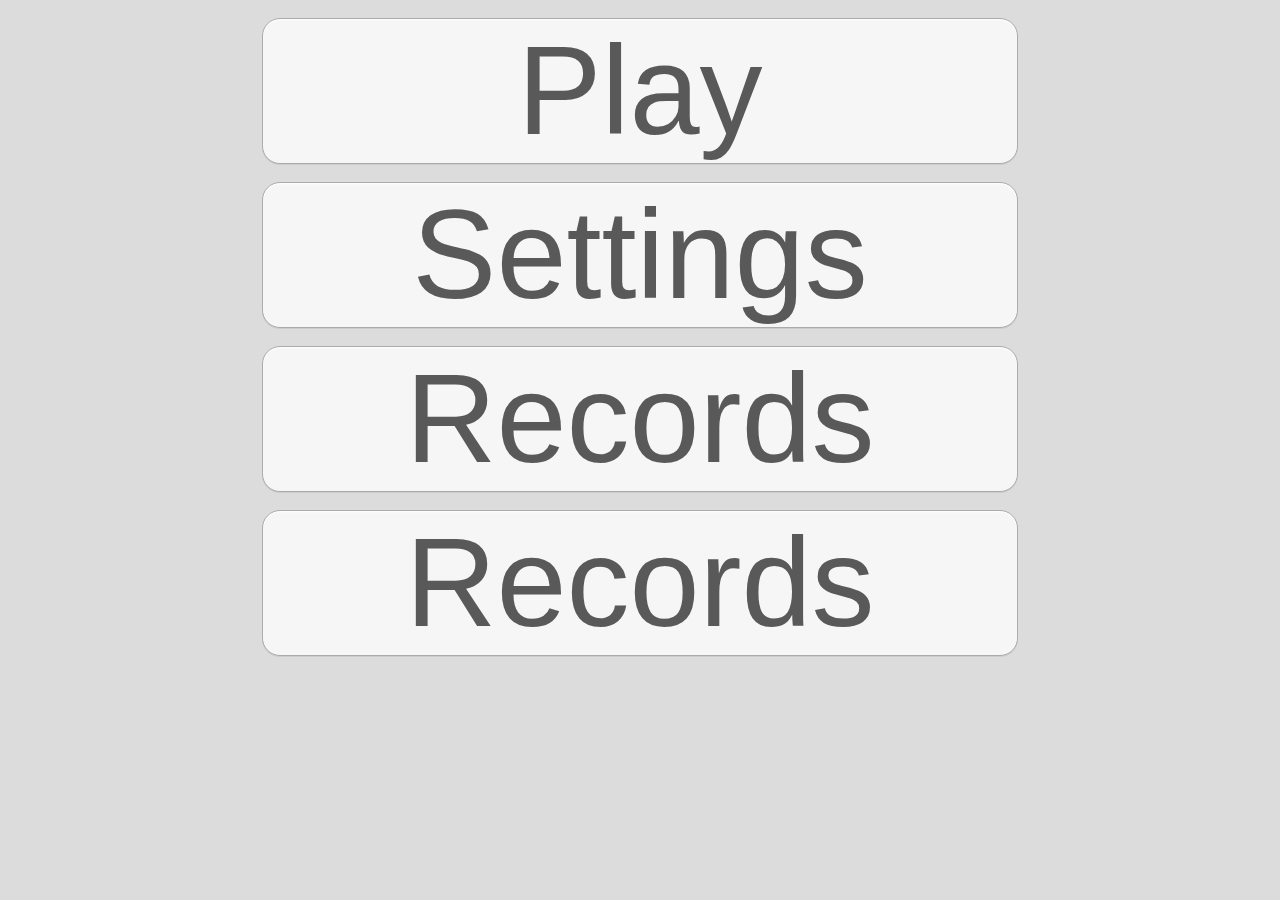
==== analyze.htm @ b8b4c214 "Initial Commit" ====
<!DOCTYPE html>
<html >
<head>
	<meta charset="UTF-8">
	<title>Random Addition</title>
	<meta name="author" content="Andrew Ippoliti">

	<!-- IN ANDROID BROWSER - enter "about:debug" in the address bar
	     It should give you some extra options and a 'js console' -->

	<!-- Mobile viewport optimization http://goo.gl/b9SaQ -->
	<meta name="HandheldFriendly" content="True">
	<meta name="MobileOptimized" content="320">
	<!--<meta name="viewport" content="width=device-width, initial-scale=1.0, maximum-scale=10.0;">-->
	<!--<meta name="viewport" content="width=device-width, height=device-height, user-scalable=no" />-->
	<!-- Force the browser to use 320x320 as the viewport size -->
	<!--<meta name="viewport" content="width=320, height=320, user-scalable=no" />-->
	<!-- Force the browser to use the device width as the viewport with -->
	<meta name="viewport" content="width=device-width, initial-scale=1.0" />
	
	<!-- Hide browser chrome (iOS only) -->
	<meta name="apple-mobile-web-app-capable" content="yes" />

	<!-- Supposedly style the status bar -->
	<meta name="apple-mobile-web-app-status-bar-style" content="black" />
	
	<link rel="stylesheet" href="styles.css" />
	</style>

</head>
<body>
    <div id="game-content" style="position: relative; margin: auto; overflow: hidden; text-align: center;">
	<a class="transition" id="spot1" href="./question.htm" >Play</a>
	<a class="transition" id="spot2" href="./settings.htm" >Settings</a>
	<a class="transition" id="spot3" href="./records.htm" >Records</a>
	<a class="transition" id="spot4" href="./records.htm" >Records</a>
    </div>

	<script type="text/javascript" src="js-lib-data.js"></script>
	<script type="text/javascript" id="script-doc">
//StreamAvg lets you compute the average of a group of numbers as
//you recieve each number, (good for memory)
//EX: the numbers 1, 5, 6, 12 are streamed to you
//avg = StreamAvg(0,   1, 1);//1st number; returns 1
//avg = StreamAvg(avg, 2, 5);//2nd number; returns 3
//avg = StreamAvg(avg, 3, 6);//3rd number; returns 6
//avg = StreamAvg(avg, 4,12);//4th number; returns 6
function StreamAvg(lastAvg,index,value){
	return (lastAvg * (index-1) + value) / index;
}


function getViewportSizes() {

	var viewPortWidth;
	var viewPortHeight;

	// the more standards compliant browsers (mozilla/netscape/opera/IE7) use window.innerWidth and window.innerHeight
	if (typeof window.innerWidth != 'undefined') {
		viewPortWidth = window.innerWidth,
		viewPortHeight = window.innerHeight
	}

	// IE6 in standards compliant mode (i.e. with a valid doctype as the first line in the document)
	else if (typeof document.documentElement != 'undefined'
	&& typeof document.documentElement.clientWidth != 'undefined'
	&& document.documentElement.clientWidth != 0) {
		viewPortWidth = document.documentElement.clientWidth,
		viewPortHeight = document.documentElement.clientHeight
	}

	// older versions of IE
	else {
		viewPortWidth = document.getElementsByTagName('body')[0].clientWidth,
		viewPortHeight = document.getElementsByTagName('body')[0].clientHeight
	}
	return [viewPortWidth, viewPortHeight];
}
function resizeWindow(aspectPercent){
	var viewportSizes = getViewportSizes();
	var divContainer = document.getElementById("game-content");

	if( viewportSizes[0] < viewportSizes[1] ){
		divContainer.style.width = viewportSizes[0]+"px";
		divContainer.style.height = viewportSizes[0]+"px";
		divContainer.style.fontSize = viewportSizes[0]+"px";
	}else{
		divContainer.style.width = viewportSizes[1]+"px";
		divContainer.style.height = viewportSizes[1]+"px";
		divContainer.style.fontSize = viewportSizes[1]+"px";
	}

}
var minNum = 10;
var maxNum = 20;

function makeQuestionAddition(minNum,maxNum){
	var op1 = Math.round( minNum + (maxNum-minNum) * Math.random() );
	var op2 = Math.round( minNum + (maxNum-minNum) * Math.random() );
	var sum = op1+op2;
	var choices = [sum];
	var i, n;
	var pow = 1, maxPow = Math.abs(sum)+1;

	// Generate +- place value errors: ie 10+10=30, 100+120 = 230
	for( pow = 1; pow <= maxPow; pow = pow * 10 ){
		for( i=0; i<10; i+=1 ){
			n = Math.round( sum-pow/2+i*pow );
			if( ! isElementInArray(n,choices) ){
				choices.push(n);
			}
		}
	}

	// Generate a few totally random errors:
	i = choices.length;
	while( i-- ){
		n = Math.round(sum*(1.5-Math.random()));
		if( ! isElementInArray(n,choices) ){
			choices.push(n);
		}
	}

	// Add some 'concatination' type error
	n = Math.round(op1*10+op2);
	if( ! isElementInArray(n,choices) ){ choices.push(n); }
	n = Math.round(op1+op2*10);
	if( ! isElementInArray(n,choices) ){ choices.push(n); }

	// Remove the correct answer & shuffle the others
	choices.shift();
	shuffleArray(choices);

	// Take the top 3 and add the correct answer to them
	choices = choices.slice(0,3);
	choices.push(sum);

	// Suffle the choices
	shuffleArray(choices);

	// Setup the dom elements
	document.getElementById('choice-4').innerHTML = ""+(choices[3]);
	document.getElementById('choice-3').innerHTML = ""+(choices[2]);
	document.getElementById('choice-2').innerHTML = ""+(choices[1]);
	document.getElementById('choice-1').innerHTML = ""+(choices[0]);
	document.getElementById('question').innerHTML = ""+(op1+'+'+op2);

	// Set the global isCorrect function
	if( sum === choices[0] ){ isCorrect = isCorrect1; }
	if( sum === choices[1] ){ isCorrect = isCorrect2; }
	if( sum === choices[2] ){ isCorrect = isCorrect3; }
	if( sum === choices[3] ){ isCorrect = isCorrect4; }
}
function isElementInArray(element,arr){
	var i = arr.length;
	while( i-- ){
		if( arr[i] === element ){ return 1; }
	}
	return 0;
}
function getRandomElementFrom(list){
	return list[Math.floor(Math.random()*list.length)];
}
function shuffleArray(arr){
	var nElements = arr.length,
	    nSwaps = 1+Math.floor(nElements / 2),
	    p1, p2, swap;
	while( nSwaps-- ){
		p1 = Math.floor(nElements*Math.random());
		p2 = Math.floor(nElements*Math.random());
		swap = arr[p1];
		arr[p1] = arr[p2];
		arr[p2] = swap;
	}
}

function createTimeQueue(){
	var timer = {};
	timer.functions = [];
	timer.delays = [];
	timer.pushEvent = function( func, delay ){
		timer.functions.push(func);
		timer.delays.push(delay);
	};
	timer.process = function(){
		if( timer.functions.length > 0 ){
			var func = timer.functions.shift();
			var delay = timer.delays.shift();
			func();
			setTimeout(timer.process,delay);
		}else{
			timer.functions = [];
			timer.delays = [];
		}
	};
	return timer;
}
var timer = createTimeQueue();

function addClass(dom,className){
	dom.className += " "+className;
}
function removeClass(dom,className){
	dom.className = dom.className.replace(className,'');
}
var isCorrect1 = function(index){ return (index === 1); };
var isCorrect2 = function(index){ return (index === 2); };
var isCorrect3 = function(index){ return (index === 3); };
var isCorrect4 = function(index){ return (index === 4); };
var isCorrect  = function(index){ return (index === 2); };
function handleClick(dom,index){
	return function(){
		if( isCorrect(index) ){
			addClass(dom,'correct');
		}else{
			addClass(dom,'incorrect');
		}
	}
}
function setupTransitions(timer,time,transitions,action){
	// fade everything out:
	timer.pushEvent( function(){ addClass( document.getElementById('choice-4'), transitions[4] ) }, time );
	timer.pushEvent( function(){ addClass( document.getElementById('choice-3'), transitions[3] ) }, time );
	timer.pushEvent( function(){ addClass( document.getElementById('choice-2'), transitions[2] ) }, time );
	timer.pushEvent( function(){ addClass( document.getElementById('choice-1'), transitions[1] ) }, time );
	timer.pushEvent( function(){ addClass( document.getElementById('question'), transitions[0] ) }, time );
	// change everything
	timer.pushEvent( function(){
		document.getElementById('choice-4').className = "answer transition " + transitions[4];
		document.getElementById('choice-3').className = "answer transition " + transitions[3];
		document.getElementById('choice-2').className = "answer transition " + transitions[2];
		document.getElementById('choice-1').className = "answer transition " + transitions[1];
		document.getElementById('question').className = "question transition " + transitions[0];
		// makeQuestion(100,999);
		action();
	}, 150);
	// fade everything back in
	timer.pushEvent( function(){ removeClass( document.getElementById('question'), transitions[0] ) }, time );
	timer.pushEvent( function(){ removeClass( document.getElementById('choice-1'), transitions[1] ) }, time );
	timer.pushEvent( function(){ removeClass( document.getElementById('choice-2'), transitions[2] ) }, time );
	timer.pushEvent( function(){ removeClass( document.getElementById('choice-3'), transitions[3] ) }, time );
	timer.pushEvent( function(){ removeClass( document.getElementById('choice-4'), transitions[4] ) }, time );
	// run it
	timer.process();
}
var transitions = [
	["outRight","outRight","outRight","outRight","outRight"], // slide right
	["outLeft","outLeft","outLeft","outLeft","outLeft"], // slide left
	["outDown","outDown","outDown","outDown","outDown"], // slide down
	["outDown","outLeft","outRight","outLeft","outRight"], // slide left/right
	["outDown","outRight","outLeft","outRight","outLeft"], // slide right/left
	["outFade","outFade","outFade","outFade","outFade"] // fade
];

function GetUrlParms(){
	/// Parses the URL for parameters and returns an array of key-value pairs
	// URL parameters begin after the '?' in the URL.
	var startLocation = window.location.href.indexOf('?');
	// We may not have any URL parameters.
	if( startLocation == -1 ){ return null; }
	// We do not care about the location part of the URL.
	var parmString = window.location.href.slice(startLocation + 1);
	// Each key/value pair is separated by an '&'.
	var varStrings = parmString.split('&');
	// We need to iterate over each key/value string.
	var l = varStrings.length;
	var variables = {};
	for(var i=0; i<l; i+=1){
		// Key/value strings have the form: key=value
		var tmp = varStrings[i].split('=');
		// We need to unescape the strings because they be encoded as follows:
		// "hello world" -> hello+world
		// or certain charactes are encoded as their ascii value: %20 %da
		// We also convert the key to lower case so the program can always
		// access via the lower case key.
		variables[unescape(tmp[0]).toLowerCase()] = unescape(tmp[1]);
	}
	return variables;
}

onload = function(){
	resizeWindow(100);
	onresize = function(){ resizeWindow(100); };
};
</script>

</body>
</html>
---- styles.css ----
/* Css reset */
html,body,div,span,applet,object,iframe,h1,h2,h3,h4,h5,h6,p,blockquote,pre,a,abbr,acronym,address,big,cite,code,del,dfn,em,img,input,ins,kbd,q,s,samp,small,strike,strong,sub,sup,tt,var,b,u,i,center,dl,dt,dd,ol,ul,li,fieldset,form,label,legend,table,caption,tbody,tfoot,thead,tr,th,td,article,aside,canvas,details,embed,figure,figcaption,footer,header,hgroup,menu,nav,output,ruby,section,summary,time,mark,audio,video {
border:0;
font-size:100%;
font:inherit;
vertical-align:baseline;
margin:0;
padding:0;
text-decoration: none;
font-family:Helvetica Neue, Helvetica, sans-serif;
text-align:center;
text-rendering:optimizeLegibility;
-webkit-font-smoothing:antialiased;
}

article,aside,details,figcaption,figure,footer,header,hgroup,menu,nav,section {
display:block;
}

body {
line-height:1;
}

ol,ul {
list-style:none;
}

blockquote,q {
quotes:none;
}

blockquote:before,blockquote:after,q:before,q:after {
content:none;
}

table {
border-collapse:collapse;
border-spacing:0;
}

/* My styles */
* {
	/*-webkit-user-select:none;
	-webkit-touch-callout:none;
	-webkit-tap-highlight-color:transparent;*/
	margin:0;
}

body{
	background-color:#DCDCDC;
}

input {
	float: left;
	text-align: right;
	width: 50%;
	border: none;
	vertical-align: middle;
	background: none;
}
label {
	float: left;
	text-align: left;
	position: relative;
	left: -50%;
	width: 25%;
	border: none;
	vertical-align: middle;
	background: none;
}
.input-line {
	width: 200%;
	overflow: hidden;
	font-size: 12%;
	tezt-align: left;
	border-bottom: 2px solid black;
	vertical-align: middle;
	padding-top: 6%;
	background: none;
}

/*
.input-line {
	line-height: 20%;
	height: 20%;
	width: 90%;
	border: 1px solid #000;
}
label, input {
	font-size: 12%;
	width: 48%;
	display: inline-block;
	vertical-align: middle;
}
*/


.answer,.question{
	background-color:#F6F6F6;
	border:1px solid #ABABAB;
	border-radius:18px;
	box-shadow:inset 0 1px 2px rgba(255,255,255,1), 0 1px 0 rgba(26,26,26,0.08);
	color:#595959;
	display:block;
	position:relative;
	font-size: 20%;
	padding:1% 2%;
	margin: 1% 2%;
}
h1 {
	font-size: 20%;
	font-weight: 900;
}
a{
	background-color:#F6F6F6;
	border:1px solid #ABABAB;
	border-radius:18px;
	box-shadow:inset 0 1px 2px rgba(255,255,255,1), 0 1px 0 rgba(26,26,26,0.08);
	color:#595959;
	display:block;
	font-size:14%;
	position:relative;
	padding:1% 2%;
	margin: 2% 8%;
	/* for transitions */
	top: 0%; left:0%;
	opacity: 1;
}
.hidden {
	display: none;
}
.question{
	cursor:help;
}
.answer{
	font-size:12%;
	cursor:pointer;
}

.incorrect{
	color:#995959;
	background-color:#F99999;
}

.correct{
	color:#599959;
	background-color:#99F999;
}

.transition{
	-moz-transition:all 300ms;
	-webkit-transition:all 300ms;
	-ms-transition:all 300ms;
	-o-transition:all 300ms;
	transition:all 300ms;
}

.outRight{ left:100%; }
.outLeft{ left:-100%; }
.outDown{ top:100%; }
.outUp{	top:-100%; }
.outFade{ opacity:0; }
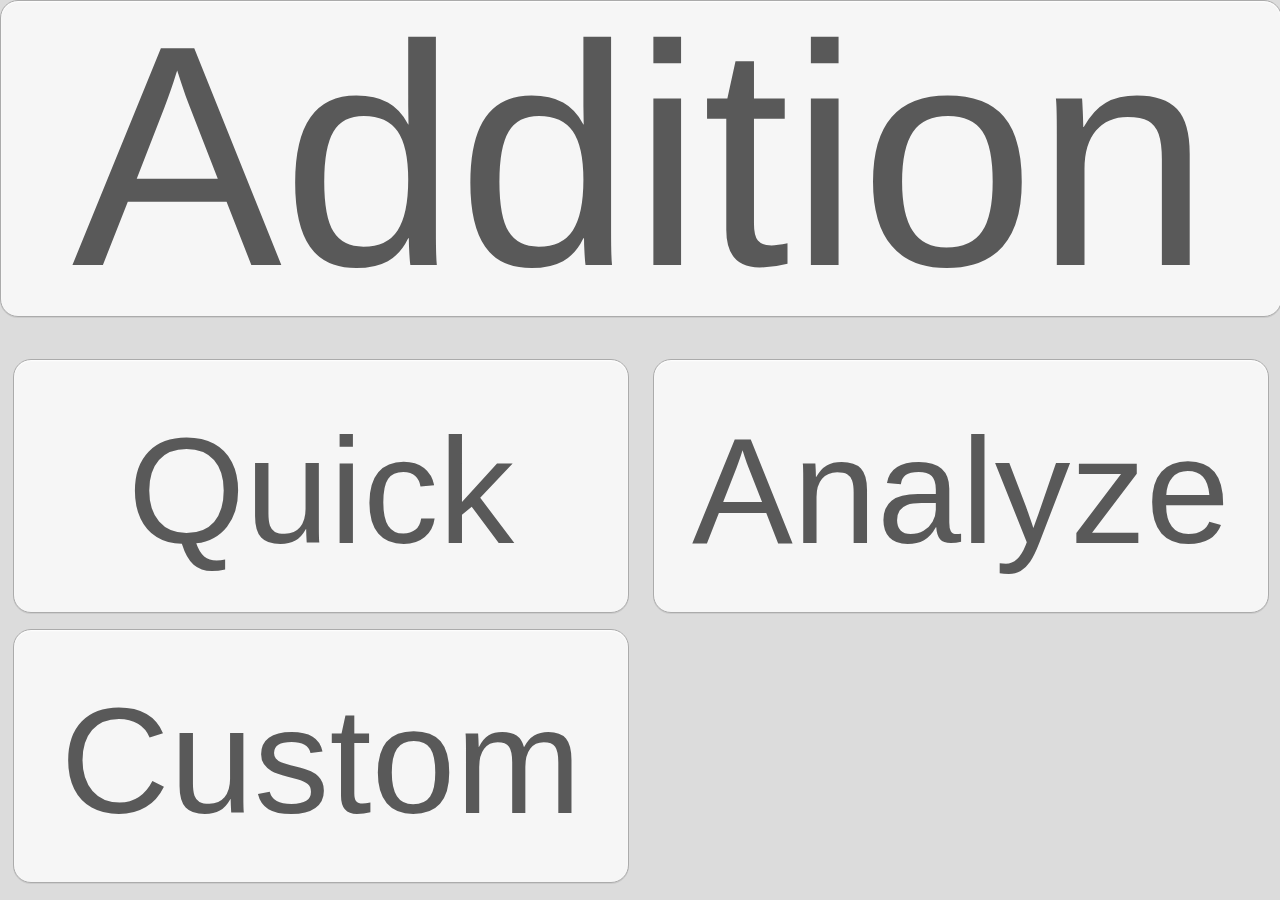
==== commit 28839867: "Improved interface." ====
--- a/analyze.htm
+++ b/analyze.htm
@@ -25,259 +25,35 @@
 	<meta name="apple-mobile-web-app-status-bar-style" content="black" />
 	
 	<link rel="stylesheet" href="styles.css" />
-	</style>
 
 </head>
 <body>
-    <div id="game-content" style="position: relative; margin: auto; overflow: hidden; text-align: center;">
-	<a class="transition" id="spot1" href="./question.htm" >Play</a>
-	<a class="transition" id="spot2" href="./settings.htm" >Settings</a>
-	<a class="transition" id="spot3" href="./records.htm" >Records</a>
-	<a class="transition" id="spot4" href="./records.htm" >Records</a>
+
+<div id="game-content" >
+	<div class="question transition" id="question" >Addition</div>
+	<div class="answer transition " id="choice-1" ><a href="./play.htm">Quick</a></div>
+	<div class="answer transition " id="choice-2"><a href="./configure.htm">Custom</a></div>
+	<div class="answer transition " id="choice-3"><a href="./analyze.htm">Analyze</a></div>
+	<!--<div class="answer transition " id="choice-4">-</div>-->
     </div>
-
+<!--
+    <div id="game-content" >
+	<div id="question transition">MM: Addition</div>
+	<a class="answer transition" id="choice-1" href="./play.htm" >Quick Play</a>
+	<a class="answer transition" id="choice-2" href="./configure.htm" >Custom Play</a>
+	<a class="answer transition" id="choice-3" href="./analyze.htm" >Analyze</a>
+    </div>
+-->
 	<script type="text/javascript" src="js-lib-data.js"></script>
+	<script type="text/javascript" src="js-lib-generic.js"></script>
 	<script type="text/javascript" id="script-doc">
-//StreamAvg lets you compute the average of a group of numbers as
-//you recieve each number, (good for memory)
-//EX: the numbers 1, 5, 6, 12 are streamed to you
-//avg = StreamAvg(0,   1, 1);//1st number; returns 1
-//avg = StreamAvg(avg, 2, 5);//2nd number; returns 3
-//avg = StreamAvg(avg, 3, 6);//3rd number; returns 6
-//avg = StreamAvg(avg, 4,12);//4th number; returns 6
-function StreamAvg(lastAvg,index,value){
-	return (lastAvg * (index-1) + value) / index;
-}
-
-
-function getViewportSizes() {
-
-	var viewPortWidth;
-	var viewPortHeight;
-
-	// the more standards compliant browsers (mozilla/netscape/opera/IE7) use window.innerWidth and window.innerHeight
-	if (typeof window.innerWidth != 'undefined') {
-		viewPortWidth = window.innerWidth,
-		viewPortHeight = window.innerHeight
-	}
-
-	// IE6 in standards compliant mode (i.e. with a valid doctype as the first line in the document)
-	else if (typeof document.documentElement != 'undefined'
-	&& typeof document.documentElement.clientWidth != 'undefined'
-	&& document.documentElement.clientWidth != 0) {
-		viewPortWidth = document.documentElement.clientWidth,
-		viewPortHeight = document.documentElement.clientHeight
-	}
-
-	// older versions of IE
-	else {
-		viewPortWidth = document.getElementsByTagName('body')[0].clientWidth,
-		viewPortHeight = document.getElementsByTagName('body')[0].clientHeight
-	}
-	return [viewPortWidth, viewPortHeight];
-}
-function resizeWindow(aspectPercent){
-	var viewportSizes = getViewportSizes();
-	var divContainer = document.getElementById("game-content");
-
-	if( viewportSizes[0] < viewportSizes[1] ){
-		divContainer.style.width = viewportSizes[0]+"px";
-		divContainer.style.height = viewportSizes[0]+"px";
-		divContainer.style.fontSize = viewportSizes[0]+"px";
-	}else{
-		divContainer.style.width = viewportSizes[1]+"px";
-		divContainer.style.height = viewportSizes[1]+"px";
-		divContainer.style.fontSize = viewportSizes[1]+"px";
-	}
-
-}
-var minNum = 10;
-var maxNum = 20;
-
-function makeQuestionAddition(minNum,maxNum){
-	var op1 = Math.round( minNum + (maxNum-minNum) * Math.random() );
-	var op2 = Math.round( minNum + (maxNum-minNum) * Math.random() );
-	var sum = op1+op2;
-	var choices = [sum];
-	var i, n;
-	var pow = 1, maxPow = Math.abs(sum)+1;
-
-	// Generate +- place value errors: ie 10+10=30, 100+120 = 230
-	for( pow = 1; pow <= maxPow; pow = pow * 10 ){
-		for( i=0; i<10; i+=1 ){
-			n = Math.round( sum-pow/2+i*pow );
-			if( ! isElementInArray(n,choices) ){
-				choices.push(n);
-			}
-		}
-	}
-
-	// Generate a few totally random errors:
-	i = choices.length;
-	while( i-- ){
-		n = Math.round(sum*(1.5-Math.random()));
-		if( ! isElementInArray(n,choices) ){
-			choices.push(n);
-		}
-	}
-
-	// Add some 'concatination' type error
-	n = Math.round(op1*10+op2);
-	if( ! isElementInArray(n,choices) ){ choices.push(n); }
-	n = Math.round(op1+op2*10);
-	if( ! isElementInArray(n,choices) ){ choices.push(n); }
-
-	// Remove the correct answer & shuffle the others
-	choices.shift();
-	shuffleArray(choices);
-
-	// Take the top 3 and add the correct answer to them
-	choices = choices.slice(0,3);
-	choices.push(sum);
-
-	// Suffle the choices
-	shuffleArray(choices);
-
-	// Setup the dom elements
-	document.getElementById('choice-4').innerHTML = ""+(choices[3]);
-	document.getElementById('choice-3').innerHTML = ""+(choices[2]);
-	document.getElementById('choice-2').innerHTML = ""+(choices[1]);
-	document.getElementById('choice-1').innerHTML = ""+(choices[0]);
-	document.getElementById('question').innerHTML = ""+(op1+'+'+op2);
-
-	// Set the global isCorrect function
-	if( sum === choices[0] ){ isCorrect = isCorrect1; }
-	if( sum === choices[1] ){ isCorrect = isCorrect2; }
-	if( sum === choices[2] ){ isCorrect = isCorrect3; }
-	if( sum === choices[3] ){ isCorrect = isCorrect4; }
-}
-function isElementInArray(element,arr){
-	var i = arr.length;
-	while( i-- ){
-		if( arr[i] === element ){ return 1; }
-	}
-	return 0;
-}
-function getRandomElementFrom(list){
-	return list[Math.floor(Math.random()*list.length)];
-}
-function shuffleArray(arr){
-	var nElements = arr.length,
-	    nSwaps = 1+Math.floor(nElements / 2),
-	    p1, p2, swap;
-	while( nSwaps-- ){
-		p1 = Math.floor(nElements*Math.random());
-		p2 = Math.floor(nElements*Math.random());
-		swap = arr[p1];
-		arr[p1] = arr[p2];
-		arr[p2] = swap;
-	}
-}
-
-function createTimeQueue(){
-	var timer = {};
-	timer.functions = [];
-	timer.delays = [];
-	timer.pushEvent = function( func, delay ){
-		timer.functions.push(func);
-		timer.delays.push(delay);
-	};
-	timer.process = function(){
-		if( timer.functions.length > 0 ){
-			var func = timer.functions.shift();
-			var delay = timer.delays.shift();
-			func();
-			setTimeout(timer.process,delay);
-		}else{
-			timer.functions = [];
-			timer.delays = [];
-		}
-	};
-	return timer;
-}
-var timer = createTimeQueue();
-
-function addClass(dom,className){
-	dom.className += " "+className;
-}
-function removeClass(dom,className){
-	dom.className = dom.className.replace(className,'');
-}
-var isCorrect1 = function(index){ return (index === 1); };
-var isCorrect2 = function(index){ return (index === 2); };
-var isCorrect3 = function(index){ return (index === 3); };
-var isCorrect4 = function(index){ return (index === 4); };
-var isCorrect  = function(index){ return (index === 2); };
-function handleClick(dom,index){
-	return function(){
-		if( isCorrect(index) ){
-			addClass(dom,'correct');
-		}else{
-			addClass(dom,'incorrect');
-		}
-	}
-}
-function setupTransitions(timer,time,transitions,action){
-	// fade everything out:
-	timer.pushEvent( function(){ addClass( document.getElementById('choice-4'), transitions[4] ) }, time );
-	timer.pushEvent( function(){ addClass( document.getElementById('choice-3'), transitions[3] ) }, time );
-	timer.pushEvent( function(){ addClass( document.getElementById('choice-2'), transitions[2] ) }, time );
-	timer.pushEvent( function(){ addClass( document.getElementById('choice-1'), transitions[1] ) }, time );
-	timer.pushEvent( function(){ addClass( document.getElementById('question'), transitions[0] ) }, time );
-	// change everything
-	timer.pushEvent( function(){
-		document.getElementById('choice-4').className = "answer transition " + transitions[4];
-		document.getElementById('choice-3').className = "answer transition " + transitions[3];
-		document.getElementById('choice-2').className = "answer transition " + transitions[2];
-		document.getElementById('choice-1').className = "answer transition " + transitions[1];
-		document.getElementById('question').className = "question transition " + transitions[0];
-		// makeQuestion(100,999);
-		action();
-	}, 150);
-	// fade everything back in
-	timer.pushEvent( function(){ removeClass( document.getElementById('question'), transitions[0] ) }, time );
-	timer.pushEvent( function(){ removeClass( document.getElementById('choice-1'), transitions[1] ) }, time );
-	timer.pushEvent( function(){ removeClass( document.getElementById('choice-2'), transitions[2] ) }, time );
-	timer.pushEvent( function(){ removeClass( document.getElementById('choice-3'), transitions[3] ) }, time );
-	timer.pushEvent( function(){ removeClass( document.getElementById('choice-4'), transitions[4] ) }, time );
-	// run it
-	timer.process();
-}
-var transitions = [
-	["outRight","outRight","outRight","outRight","outRight"], // slide right
-	["outLeft","outLeft","outLeft","outLeft","outLeft"], // slide left
-	["outDown","outDown","outDown","outDown","outDown"], // slide down
-	["outDown","outLeft","outRight","outLeft","outRight"], // slide left/right
-	["outDown","outRight","outLeft","outRight","outLeft"], // slide right/left
-	["outFade","outFade","outFade","outFade","outFade"] // fade
-];
-
-function GetUrlParms(){
-	/// Parses the URL for parameters and returns an array of key-value pairs
-	// URL parameters begin after the '?' in the URL.
-	var startLocation = window.location.href.indexOf('?');
-	// We may not have any URL parameters.
-	if( startLocation == -1 ){ return null; }
-	// We do not care about the location part of the URL.
-	var parmString = window.location.href.slice(startLocation + 1);
-	// Each key/value pair is separated by an '&'.
-	var varStrings = parmString.split('&');
-	// We need to iterate over each key/value string.
-	var l = varStrings.length;
-	var variables = {};
-	for(var i=0; i<l; i+=1){
-		// Key/value strings have the form: key=value
-		var tmp = varStrings[i].split('=');
-		// We need to unescape the strings because they be encoded as follows:
-		// "hello world" -> hello+world
-		// or certain charactes are encoded as their ascii value: %20 %da
-		// We also convert the key to lower case so the program can always
-		// access via the lower case key.
-		variables[unescape(tmp[0]).toLowerCase()] = unescape(tmp[1]);
-	}
-	return variables;
-}
-
+/* TO LOOK FOR TRANSITION CSS CAPABILITY */
+/*
+	// will give vendor prefixed stuff
+	for( prop in document.body.style ){ if( prop.indexOf('Transition') > -1 ){ console.info(prop); } }
+	// will give regular
+	for( prop in document.body.style ){ if( prop.indexOf('transition') > -1 ){ console.info(prop); } }
+*/
 onload = function(){
 	resizeWindow(100);
 	onresize = function(){ resizeWindow(100); };
--- a/styles.css
+++ b/styles.css
@@ -40,9 +40,9 @@
 
 /* My styles */
 * {
-	/*-webkit-user-select:none;
+	-webkit-user-select:none;
 	-webkit-touch-callout:none;
-	-webkit-tap-highlight-color:transparent;*/
+	-webkit-tap-highlight-color:transparent;
 	margin:0;
 }
 
@@ -50,6 +50,52 @@
 	background-color:#DCDCDC;
 }
 
+h1 {
+	font-size: 20%;
+	font-weight: 900;
+}
+a{
+	color:#595959;
+	display:block;
+	font-size:60%;
+	position:relative;
+	padding:1% 2%;
+}
+.stat {
+	font-size: 60%;
+	padding:2% 0 2% 0;
+}
+.hidden {
+	display: none;
+}
+.question{
+	cursor:help;
+}
+.answer{
+	font-size:12%;
+	cursor:pointer;
+}
+#game-content {
+	-webkit-backface-visibility: hidden;
+	-moz-box-sizing: border-box;
+	-webkit-box-sizing: border-box;
+	box-sizing: border-box;
+	position: relative;
+	margin: auto;
+	overflow: hidden;
+	text-align: center;
+}
+
+.input-line {
+	width: 200%;
+	overflow: hidden;
+	font-size: 12%;
+	tezt-align: left;
+	border-bottom: 2px solid black;
+	vertical-align: middle;
+	padding-top: 6%;
+	background: none;
+}
 input {
 	float: left;
 	text-align: right;
@@ -68,32 +114,6 @@
 	vertical-align: middle;
 	background: none;
 }
-.input-line {
-	width: 200%;
-	overflow: hidden;
-	font-size: 12%;
-	tezt-align: left;
-	border-bottom: 2px solid black;
-	vertical-align: middle;
-	padding-top: 6%;
-	background: none;
-}
-
-/*
-.input-line {
-	line-height: 20%;
-	height: 20%;
-	width: 90%;
-	border: 1px solid #000;
-}
-label, input {
-	font-size: 12%;
-	width: 48%;
-	display: inline-block;
-	vertical-align: middle;
-}
-*/
-
 
 .answer,.question{
 	background-color:#F6F6F6;
@@ -102,50 +122,30 @@
 	box-shadow:inset 0 1px 2px rgba(255,255,255,1), 0 1px 0 rgba(26,26,26,0.08);
 	color:#595959;
 	display:block;
-	position:relative;
-	font-size: 20%;
-	padding:1% 2%;
-	margin: 1% 2%;
-}
-h1 {
-	font-size: 20%;
-	font-weight: 900;
-}
-a{
-	background-color:#F6F6F6;
-	border:1px solid #ABABAB;
-	border-radius:18px;
-	box-shadow:inset 0 1px 2px rgba(255,255,255,1), 0 1px 0 rgba(26,26,26,0.08);
-	color:#595959;
-	display:block;
-	font-size:14%;
-	position:relative;
-	padding:1% 2%;
-	margin: 2% 8%;
-	/* for transitions */
-	top: 0%; left:0%;
-	opacity: 1;
-}
-.hidden {
-	display: none;
-}
-.question{
-	cursor:help;
-}
-.answer{
-	font-size:12%;
-	cursor:pointer;
-}
-
+	vertical-align: middle;
+}
 .incorrect{
 	color:#995959;
 	background-color:#F99999;
 }
-
 .correct{
 	color:#599959;
 	background-color:#99F999;
 }
+
+#choice-1, #choice-2, #choice-3, #choice-4 { position: absolute; }
+
+.horizontal #question { top:  0%; left:  0%; width: 100%; height: 35%; line-height: 99%; font-size: 35%; }
+.horizontal #choice-1 { top: 37%; left: -1%; width:  48%; height: 28%; line-height: 99%; font-size: 28%; margin: 2%;}
+.horizontal #choice-2 { top: 67%; left: -1%; width:  48%; height: 28%; line-height: 99%; font-size: 28%; margin: 2%;}
+.horizontal #choice-3 { top: 37%; left: 49%; width:  48%; height: 28%; line-height: 99%; font-size: 28%; margin: 2%;}
+.horizontal #choice-4 { top: 67%; left: 49%; width:  48%; height: 28%; line-height: 99%; font-size: 28%; margin: 2%;}
+
+.vertical #question { top:  0%; left:  0%; width: 100%; height: 20%; line-height: 99%; font-size: 20%; }
+.vertical #choice-1 { top: 21%; left: -1%; width:  98%; height: 16%; line-height: 99%; font-size: 16%; margin: 2%;}
+.vertical #choice-2 { top: 38%; left: -1%; width:  98%; height: 16%; line-height: 99%; font-size: 16%; margin: 2%;}
+.vertical #choice-3 { top: 55%; left: -1%; width:  98%; height: 16%; line-height: 99%; font-size: 16%; margin: 2%;}
+.vertical #choice-4 { top: 72%; left: -1%; width:  98%; height: 16%; line-height: 99%; font-size: 16%; margin: 2%;}
 
 .transition{
 	-moz-transition:all 300ms;
@@ -155,8 +155,60 @@
 	transition:all 300ms;
 }
 
-.outRight{ left:100%; }
-.outLeft{ left:-100%; }
-.outDown{ top:100%; }
-.outUp{	top:-100%; }
+.horizontal .outRight {
+	transform:translateX(200%);
+	-moz-transform:translateX(200%);
+	-ms-transform:translateX(200%);
+	-webkit-transform:translateX(200%);
+	-o-transform:translateX(200%);
+}
+.horizontal .outLeft{ 
+	transform:translateX(-200%);
+	-moz-transform:translateX(-200%);
+	-ms-transform:translateX(-200%);
+	-webkit-transform:translateX(-200%);
+	-o-transform:translateX(-200%);
+}
+.horizontal .outDown{
+	transform:translateY(300%);
+	-moz-transform:translateY(300%);
+	-ms-transform:translateY(300%);
+	-webkit-transform:translateY(300%);
+	-o-transform:translateY(300%);
+}
+.horizontal .outUp{	
+	transform:translateY(-300%);
+	-moz-transform:translateY(-300%);
+	-ms-transform:translateY(-300%);
+	-webkit-transform:translateY(-300%);
+	-o-transform:translateY(-300%);
+}
+.vertical .outRight{
+	transform:translateX(100%);
+	-moz-transform:translateX(100%);
+	-ms-transform:translateX(100%);
+	-webkit-transform:translateX(100%);
+	-o-transform:translateX(100%);
+}
+.vertical .outLeft{ 
+	transform:translateX(-100%);
+	-moz-transform:translateX(-100%);
+	-ms-transform:translateX(-100%);
+	-webkit-transform:translateX(-100%);
+	-o-transform:translateX(-100%);
+}
+.vertical .outDown{
+	transform:translateY(625%);
+	-moz-transform:translateY(625%);
+	-ms-transform:translateY(625%);
+	-webkit-transform:translateY(625%);
+	-o-transform:translateY(625%);
+}
+.vertical .outUp{	
+	transform:translateY(-625%);
+	-moz-transform:translateY(-625%);
+	-ms-transform:translateY(-625%);
+	-webkit-transform:translateY(-625%);
+	-o-transform:translateY(-625%);
+}
 .outFade{ opacity:0; }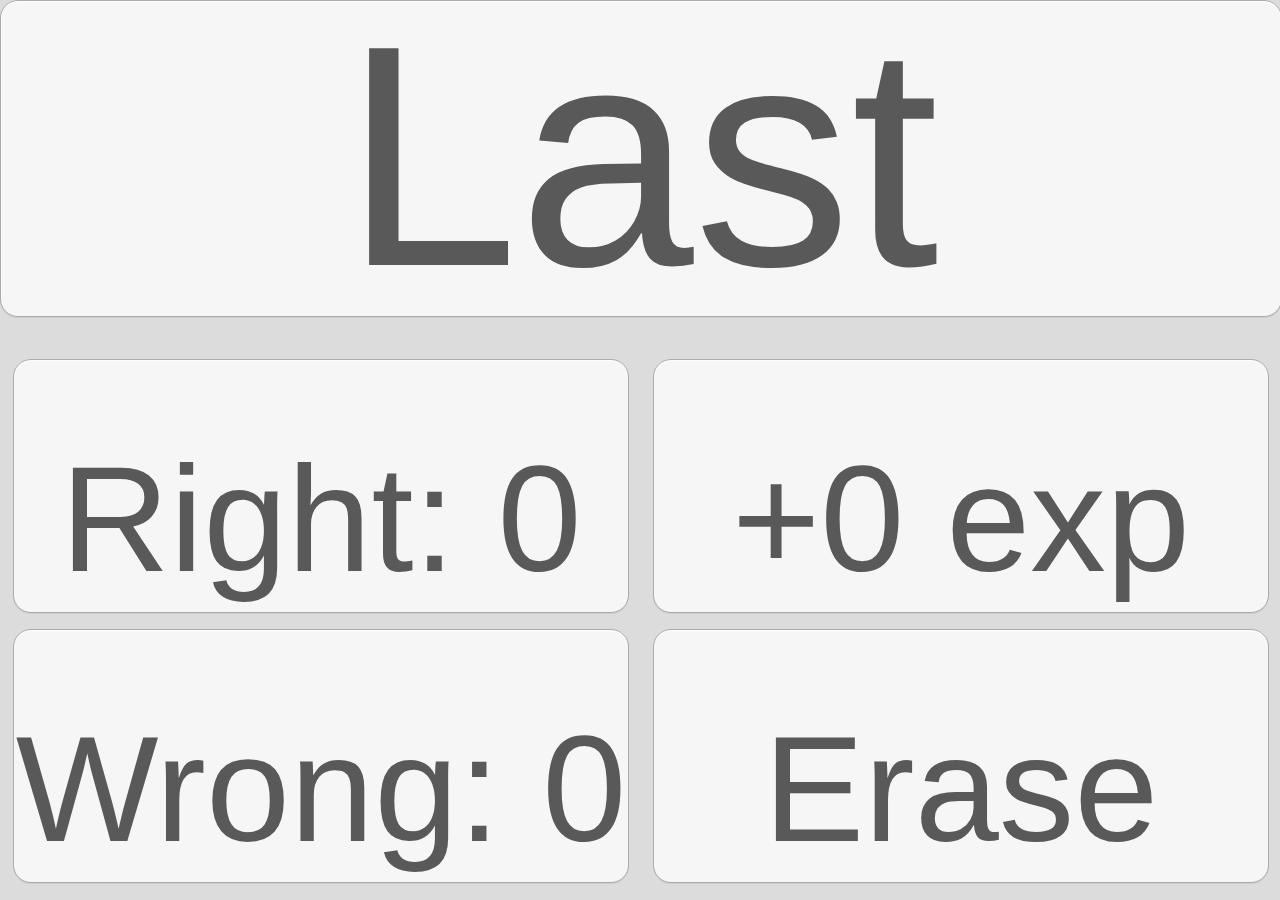
==== commit d115a9a8: "Added analyze page, fixed custom form" ====
--- a/analyze.htm
+++ b/analyze.htm
@@ -29,34 +29,138 @@
 </head>
 <body>
 
-<div id="game-content" >
-	<div class="question transition" id="question" >Addition</div>
-	<div class="answer transition " id="choice-1" ><a href="./play.htm">Quick</a></div>
-	<div class="answer transition " id="choice-2"><a href="./configure.htm">Custom</a></div>
-	<div class="answer transition " id="choice-3"><a href="./analyze.htm">Analyze</a></div>
-	<!--<div class="answer transition " id="choice-4">-</div>-->
+    <div id="game-content" >
+	<div class="question transition" id="question" >Begin</div>
+	<div class="answer transition " id="choice-1" >-</div>
+	<div class="answer transition " id="choice-2">-</div>
+	<div class="answer transition " id="choice-3">-</div>
+	<div class="answer transition " id="choice-4">-</div>
     </div>
-<!--
-    <div id="game-content" >
-	<div id="question transition">MM: Addition</div>
-	<a class="answer transition" id="choice-1" href="./play.htm" >Quick Play</a>
-	<a class="answer transition" id="choice-2" href="./configure.htm" >Custom Play</a>
-	<a class="answer transition" id="choice-3" href="./analyze.htm" >Analyze</a>
-    </div>
--->
-	<script type="text/javascript" src="js-lib-data.js"></script>
-	<script type="text/javascript" src="js-lib-generic.js"></script>
-	<script type="text/javascript" id="script-doc">
-/* TO LOOK FOR TRANSITION CSS CAPABILITY */
-/*
-	// will give vendor prefixed stuff
-	for( prop in document.body.style ){ if( prop.indexOf('Transition') > -1 ){ console.info(prop); } }
-	// will give regular
-	for( prop in document.body.style ){ if( prop.indexOf('transition') > -1 ){ console.info(prop); } }
-*/
+
+<script type="text/javascript" src="js-lib-data.js"></script>
+<script type="text/javascript" src="js-lib-generic.js"></script>
+<script type="text/javascript">
+function setupTransitions(timer,time,transitions,action){
+	// fade everything out:
+	timer.pushEvent( function(){ addClass( document.getElementById('choice-4'), transitions[4] ) }, time );
+	timer.pushEvent( function(){ addClass( document.getElementById('choice-3'), transitions[3] ) }, time );
+	timer.pushEvent( function(){ addClass( document.getElementById('choice-2'), transitions[2] ) }, time );
+	timer.pushEvent( function(){ addClass( document.getElementById('choice-1'), transitions[1] ) }, time );
+	timer.pushEvent( function(){ addClass( document.getElementById('question'), transitions[0] ) }, time );
+	// change everything
+	timer.pushEvent( function(){
+		document.getElementById('choice-4').className = "answer transition " + transitions[4];
+		document.getElementById('choice-3').className = "answer transition " + transitions[3];
+		document.getElementById('choice-2').className = "answer transition " + transitions[2];
+		document.getElementById('choice-1').className = "answer transition " + transitions[1];
+		document.getElementById('question').className = "question transition " + transitions[0];
+		// makeQuestion(100,999);
+		action();
+	}, time/2);
+	// fade everything back in
+	timer.pushEvent( function(){ removeClass( document.getElementById('question'), transitions[0] ) }, time );
+	timer.pushEvent( function(){ removeClass( document.getElementById('choice-1'), transitions[1] ) }, time );
+	timer.pushEvent( function(){ removeClass( document.getElementById('choice-2'), transitions[2] ) }, time );
+	timer.pushEvent( function(){ removeClass( document.getElementById('choice-3'), transitions[3] ) }, time );
+	timer.pushEvent( function(){ removeClass( document.getElementById('choice-4'), transitions[4] ) }, time );
+	// run it
+	timer.process();
+}
+function showSessionStatsAnalisys(){
+	// show stats
+	var c4 = document.getElementById('choice-4');
+	var c3 = document.getElementById('choice-3');
+	var c2 = document.getElementById('choice-2');
+	var c1 = document.getElementById('choice-1');
+	var q0 = document.getElementById('question');
+	q0.innerHTML = 'Last';
+	c1.innerHTML = '<span class="stat" >Right: '+nRight1+'</span>';
+	c2.innerHTML = '<span class="stat" >Wrong: '+(nRight2+nRight3+nRight4+nSkipped)+'</span>';
+	c3.innerHTML = '<span class="stat" >+'+nExp+' exp</span>';
+	c4.innerHTML = '<span class="stat" >Erase</span>';
+	q0.onclick = function(){
+		setupTransitions(timer,GLOBAL.animDelay,getRandomElementFrom(transitions),showTotalStatsAnalisys);
+	};
+}
+function showTotalStatsAnalisys(){
+	var c4 = document.getElementById('choice-4');
+	var c3 = document.getElementById('choice-3');
+	var c2 = document.getElementById('choice-2');
+	var c1 = document.getElementById('choice-1');
+	var q0 = document.getElementById('question');
+	q0.innerHTML = 'Total';
+	c1.innerHTML = '<span class="stat" >Right: '+nTotalRight1+'</span>';
+	c2.innerHTML = '<span class="stat" >Wrong: '+(nTotalRight2+nTotalRight3+nTotalRight4+nTotalSkipped)+'</span>';
+	c3.innerHTML = '<span class="stat" >'+nTotalExp+' exp</span>';
+	c4.innerHTML = '<span class="stat" >Erase</span>';
+	q0.onclick = function(){
+		setupTransitions(timer,GLOBAL.animDelay,getRandomElementFrom(transitions),showSessionStatsAnalisys);
+	};
+}
+var transitions = [
+	["outRight","outRight","outRight","outRight","outRight"], // slide right
+	["outDown","outDown","outDown","outDown","outDown"], // slide down
+	["outDown","outLeft","outLeft","outRight","outRight"], // slide right/left
+	["outFade","outFade","outFade","outFade","outFade"] // fade
+];
+
+function erase(){
+	data.clearAll();
+	nTotalAsked = data.loadValid('nTotalAsked',0,data.int10);
+	nTotalRight1 = data.loadValid('nTotalRight1',0,data.int10);
+	nTotalRight2 = data.loadValid('nTotalRight2',0,data.int10);
+	nTotalRight3 = data.loadValid('nTotalRight3',0,data.int10);
+	nTotalRight4 = data.loadValid('nTotalRight4',0,data.int10);
+	nTotalSkipped = data.loadValid('nTotalSkipped',0,data.int10);
+	nTotalExp = data.loadValid('nTotalExp',0,data.int10);
+	nAsked = data.loadValid('nAsked',0,data.int10);
+	nRight1 = data.loadValid('nRight1',0,data.int10);
+	nRight2 = data.loadValid('nRight2',0,data.int10);
+	nRight3 = data.loadValid('nRight3',0,data.int10);
+	nRight4 = data.loadValid('nRight4',0,data.int10);
+	nSkipped = data.loadValid('nSkipped',0,data.int10);
+	nExp = data.loadValid('nExp',0,data.int10);
+	showTotalStatsAnalisys();
+}
+
+var isAnsweredCorrectly = 0;
+var nAttempts = 0;
+var baseExp = 0;
+// Totals for every time played
+var nTotalAsked = data.loadValid('nTotalAsked',0,data.int10);
+var nTotalRight1 = data.loadValid('nTotalRight1',0,data.int10);
+var nTotalRight2 = data.loadValid('nTotalRight2',0,data.int10);
+var nTotalRight3 = data.loadValid('nTotalRight3',0,data.int10);
+var nTotalRight4 = data.loadValid('nTotalRight4',0,data.int10);
+var nTotalSkipped = data.loadValid('nTotalSkipped',0,data.int10);
+var nTotalExp = data.loadValid('nTotalExp',0,data.int10);
+// Just for this session
+var nAsked = data.loadValid('nAsked',0,data.int10);
+var nRight1 = data.loadValid('nRight1',0,data.int10);
+var nRight2 = data.loadValid('nRight2',0,data.int10);
+var nRight3 = data.loadValid('nRight3',0,data.int10);
+var nRight4 = data.loadValid('nRight4',0,data.int10);
+var nSkipped = data.loadValid('nSkipped',0,data.int10);
+var nExp = data.loadValid('nExp',0,data.int10);
+
+var timer = createTimeQueue();
+
+var GLOBAL = {
+	// height = width * aspectRatio / 100
+	aspectRatio: 100,
+	// time between animated events
+	animDelay: 300,
+	// the lowest operand to use
+	minOp: 0,
+	// the highest operand to use
+	maxOp: 99
+};
+
 onload = function(){
-	resizeWindow(100);
-	onresize = function(){ resizeWindow(100); };
+	resizeWindow(GLOBAL.aspectRatio);
+	onresize = function(){ resizeWindow(GLOBAL.aspectRatio); };
+	document.getElementById('choice-4').onclick = erase;
+	showSessionStatsAnalisys();
 };
 </script>
 
--- a/styles.css
+++ b/styles.css
@@ -40,7 +40,7 @@
 
 /* My styles */
 * {
-	-webkit-user-select:none;
+	-webkit-user-select:none; /* Prevents forms from working */
 	-webkit-touch-callout:none;
 	-webkit-tap-highlight-color:transparent;
 	margin:0;
@@ -89,12 +89,14 @@
 .input-line {
 	width: 200%;
 	overflow: hidden;
-	font-size: 12%;
+	font-size: 16%;
 	tezt-align: left;
 	border-bottom: 2px solid black;
 	vertical-align: middle;
-	padding-top: 6%;
 	background: none;
+	height: 20%;
+	line-height: 120%;
+	-webkit-user-select:text;
 }
 input {
 	float: left;
@@ -103,6 +105,7 @@
 	border: none;
 	vertical-align: middle;
 	background: none;
+	-webkit-user-select:text;
 }
 label {
 	float: left;
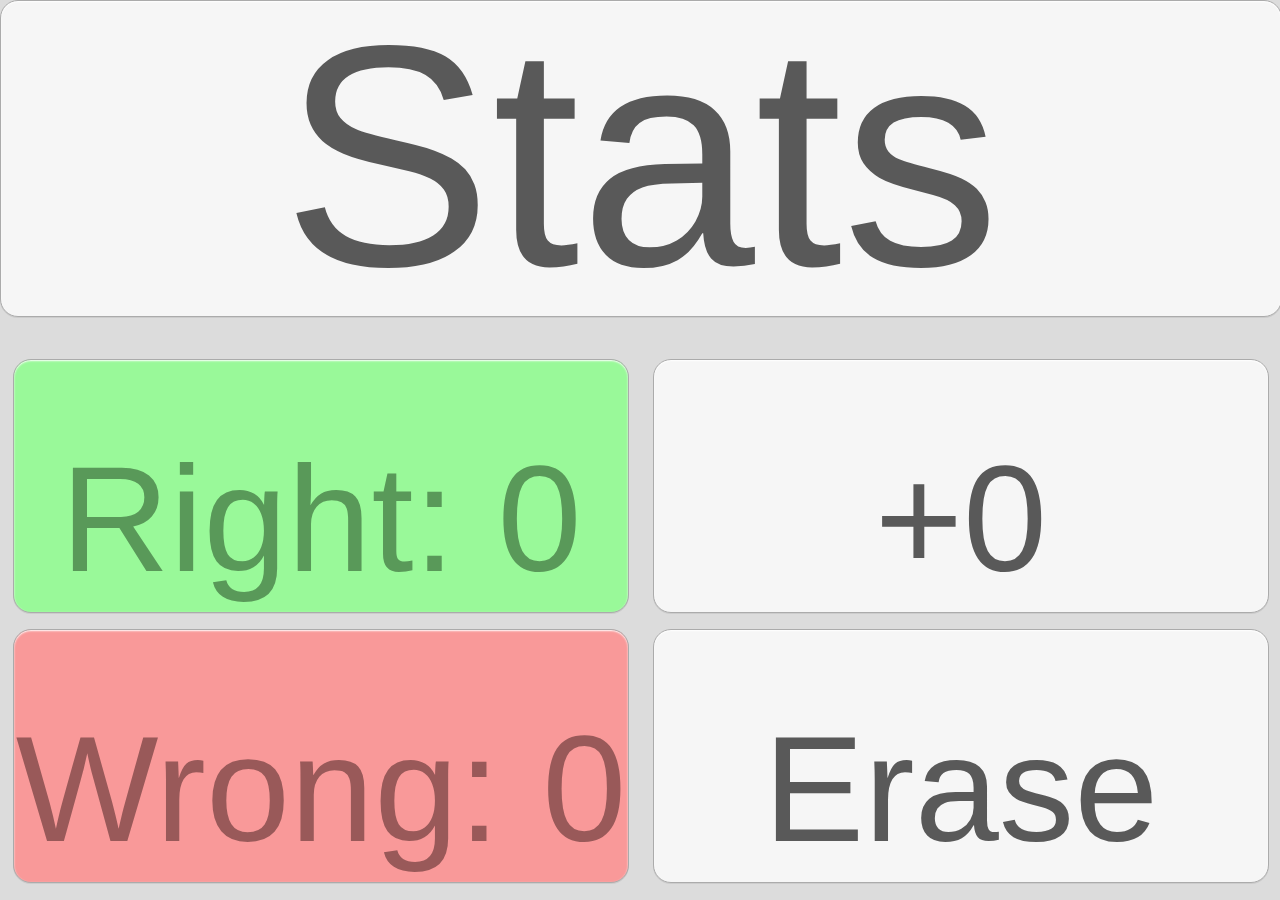
==== commit b183c144: "Minor interface tweaks, added spanish transation and hooks for other translations." ====
--- a/analyze.htm
+++ b/analyze.htm
@@ -2,7 +2,7 @@
 <html >
 <head>
 	<meta charset="UTF-8">
-	<title>Random Addition</title>
+	<title>Minute Math Addition</title>
 	<meta name="author" content="Andrew Ippoliti">
 
 	<!-- IN ANDROID BROWSER - enter "about:debug" in the address bar
@@ -11,28 +11,18 @@
 	<!-- Mobile viewport optimization http://goo.gl/b9SaQ -->
 	<meta name="HandheldFriendly" content="True">
 	<meta name="MobileOptimized" content="320">
-	<!--<meta name="viewport" content="width=device-width, initial-scale=1.0, maximum-scale=10.0;">-->
-	<!--<meta name="viewport" content="width=device-width, height=device-height, user-scalable=no" />-->
-	<!-- Force the browser to use 320x320 as the viewport size -->
-	<!--<meta name="viewport" content="width=320, height=320, user-scalable=no" />-->
 	<!-- Force the browser to use the device width as the viewport with -->
 	<meta name="viewport" content="width=device-width, initial-scale=1.0" />
 	
-	<!-- Hide browser chrome (iOS only) -->
-	<meta name="apple-mobile-web-app-capable" content="yes" />
-
-	<!-- Supposedly style the status bar -->
-	<meta name="apple-mobile-web-app-status-bar-style" content="black" />
-	
 	<link rel="stylesheet" href="styles.css" />
 
 </head>
 <body>
 
     <div id="game-content" >
-	<div class="question transition" id="question" >Begin</div>
-	<div class="answer transition " id="choice-1" >-</div>
-	<div class="answer transition " id="choice-2">-</div>
+	<div class="question transition" id="question" >-</div>
+	<div class="answer transition correct" id="choice-1" >-</div>
+	<div class="answer transition incorrect" id="choice-2">-</div>
 	<div class="answer transition " id="choice-3">-</div>
 	<div class="answer transition " id="choice-4">-</div>
     </div>
@@ -66,6 +56,32 @@
 	// run it
 	timer.process();
 }
+function setupStatTransitions(timer,time,transitions,action){
+	// fade everything out:
+	timer.pushEvent( function(){ addClass( document.getElementById('choice-4'), transitions[4] ) }, time );
+	timer.pushEvent( function(){ addClass( document.getElementById('choice-3'), transitions[3] ) }, time );
+	timer.pushEvent( function(){ addClass( document.getElementById('choice-2'), transitions[2] ) }, time );
+	timer.pushEvent( function(){ addClass( document.getElementById('choice-1'), transitions[1] ) }, time );
+	timer.pushEvent( function(){ addClass( document.getElementById('question'), transitions[0] ) }, time );
+	// change everything
+	timer.pushEvent( function(){
+		document.getElementById('choice-4').className = "answer transition " + transitions[4];
+		document.getElementById('choice-3').className = "answer transition " + transitions[3];
+		document.getElementById('choice-2').className = "answer transition incorrect " + transitions[2];
+		document.getElementById('choice-1').className = "answer transition correct " + transitions[1];
+		document.getElementById('question').className = "question transition " + transitions[0];
+		// makeQuestion(100,999);
+		action();
+	}, time/2);
+	// fade everything back in
+	timer.pushEvent( function(){ removeClass( document.getElementById('question'), transitions[0] ) }, time );
+	timer.pushEvent( function(){ removeClass( document.getElementById('choice-1'), transitions[1] ) }, time );
+	timer.pushEvent( function(){ removeClass( document.getElementById('choice-2'), transitions[2] ) }, time );
+	timer.pushEvent( function(){ removeClass( document.getElementById('choice-3'), transitions[3] ) }, time );
+	timer.pushEvent( function(){ removeClass( document.getElementById('choice-4'), transitions[4] ) }, time );
+	// run it
+	timer.process();
+}
 function showSessionStatsAnalisys(){
 	// show stats
 	var c4 = document.getElementById('choice-4');
@@ -73,13 +89,13 @@
 	var c2 = document.getElementById('choice-2');
 	var c1 = document.getElementById('choice-1');
 	var q0 = document.getElementById('question');
-	q0.innerHTML = 'Last';
-	c1.innerHTML = '<span class="stat" >Right: '+nRight1+'</span>';
-	c2.innerHTML = '<span class="stat" >Wrong: '+(nRight2+nRight3+nRight4+nSkipped)+'</span>';
-	c3.innerHTML = '<span class="stat" >+'+nExp+' exp</span>';
-	c4.innerHTML = '<span class="stat" >Erase</span>';
+	q0.innerHTML = msg["stats"];
+	c1.innerHTML = '<span class="stat" >'+msg["right"]+': '+nRight1+'</span>';
+	c2.innerHTML = '<span class="stat" >'+msg["wrong"]+': '+(nRight2+nRight3+nRight4+nSkipped)+'</span>';
+	c3.innerHTML = '<span class="stat" >+'+nExp+'</span>';
+	c4.innerHTML = '<span class="stat" >'+msg["erase"]+'</span>';
 	q0.onclick = function(){
-		setupTransitions(timer,GLOBAL.animDelay,getRandomElementFrom(transitions),showTotalStatsAnalisys);
+		setupStatTransitions(timer,GLOBAL.animDelay,getRandomElementFrom(transitions),showTotalStatsAnalisys);
 	};
 }
 function showTotalStatsAnalisys(){
@@ -88,13 +104,13 @@
 	var c2 = document.getElementById('choice-2');
 	var c1 = document.getElementById('choice-1');
 	var q0 = document.getElementById('question');
-	q0.innerHTML = 'Total';
-	c1.innerHTML = '<span class="stat" >Right: '+nTotalRight1+'</span>';
-	c2.innerHTML = '<span class="stat" >Wrong: '+(nTotalRight2+nTotalRight3+nTotalRight4+nTotalSkipped)+'</span>';
-	c3.innerHTML = '<span class="stat" >'+nTotalExp+' exp</span>';
-	c4.innerHTML = '<span class="stat" >Erase</span>';
+	q0.innerHTML = msg["total"];
+	c1.innerHTML = '<span class="stat" >'+msg["right"]+': '+nTotalRight1+'</span>';
+	c2.innerHTML = '<span class="stat" >'+msg["wrong"]+': '+(nTotalRight2+nTotalRight3+nTotalRight4+nTotalSkipped)+'</span>';
+	c3.innerHTML = '<span class="stat" >'+nTotalExp+'</span>';
+	c4.innerHTML = '<span class="stat" >'+msg["erase"]+'</span>';
 	q0.onclick = function(){
-		setupTransitions(timer,GLOBAL.animDelay,getRandomElementFrom(transitions),showSessionStatsAnalisys);
+		setupStatTransitions(timer,GLOBAL.animDelay,getRandomElementFrom(transitions),showSessionStatsAnalisys);
 	};
 }
 var transitions = [
@@ -105,7 +121,23 @@
 ];
 
 function erase(){
-	data.clearAll();
+	// data.clearAll(); // doesnt work on android - so just save everything as 0
+
+	data.save('nTotalAsked',0);
+	data.save('nTotalRight1',0);
+	data.save('nTotalRight2',0);
+	data.save('nTotalRight3',0);
+	data.save('nTotalRight4',0);
+	data.save('nTotalSkipped',0);
+	data.save('nTotalExp',0);
+	data.save('nAsked',0);
+	data.save('nRight1',0);
+	data.save('nRight2',0);
+	data.save('nRight3',0);
+	data.save('nRight4',0);
+	data.save('nSkipped',0);
+	data.save('nExp',0);
+
 	nTotalAsked = data.loadValid('nTotalAsked',0,data.int10);
 	nTotalRight1 = data.loadValid('nTotalRight1',0,data.int10);
 	nTotalRight2 = data.loadValid('nTotalRight2',0,data.int10);
@@ -120,6 +152,7 @@
 	nRight4 = data.loadValid('nRight4',0,data.int10);
 	nSkipped = data.loadValid('nSkipped',0,data.int10);
 	nExp = data.loadValid('nExp',0,data.int10);
+
 	showTotalStatsAnalisys();
 }
 
@@ -156,6 +189,7 @@
 	maxOp: 99
 };
 
+loadTranslation();
 onload = function(){
 	resizeWindow(GLOBAL.aspectRatio);
 	onresize = function(){ resizeWindow(GLOBAL.aspectRatio); };
